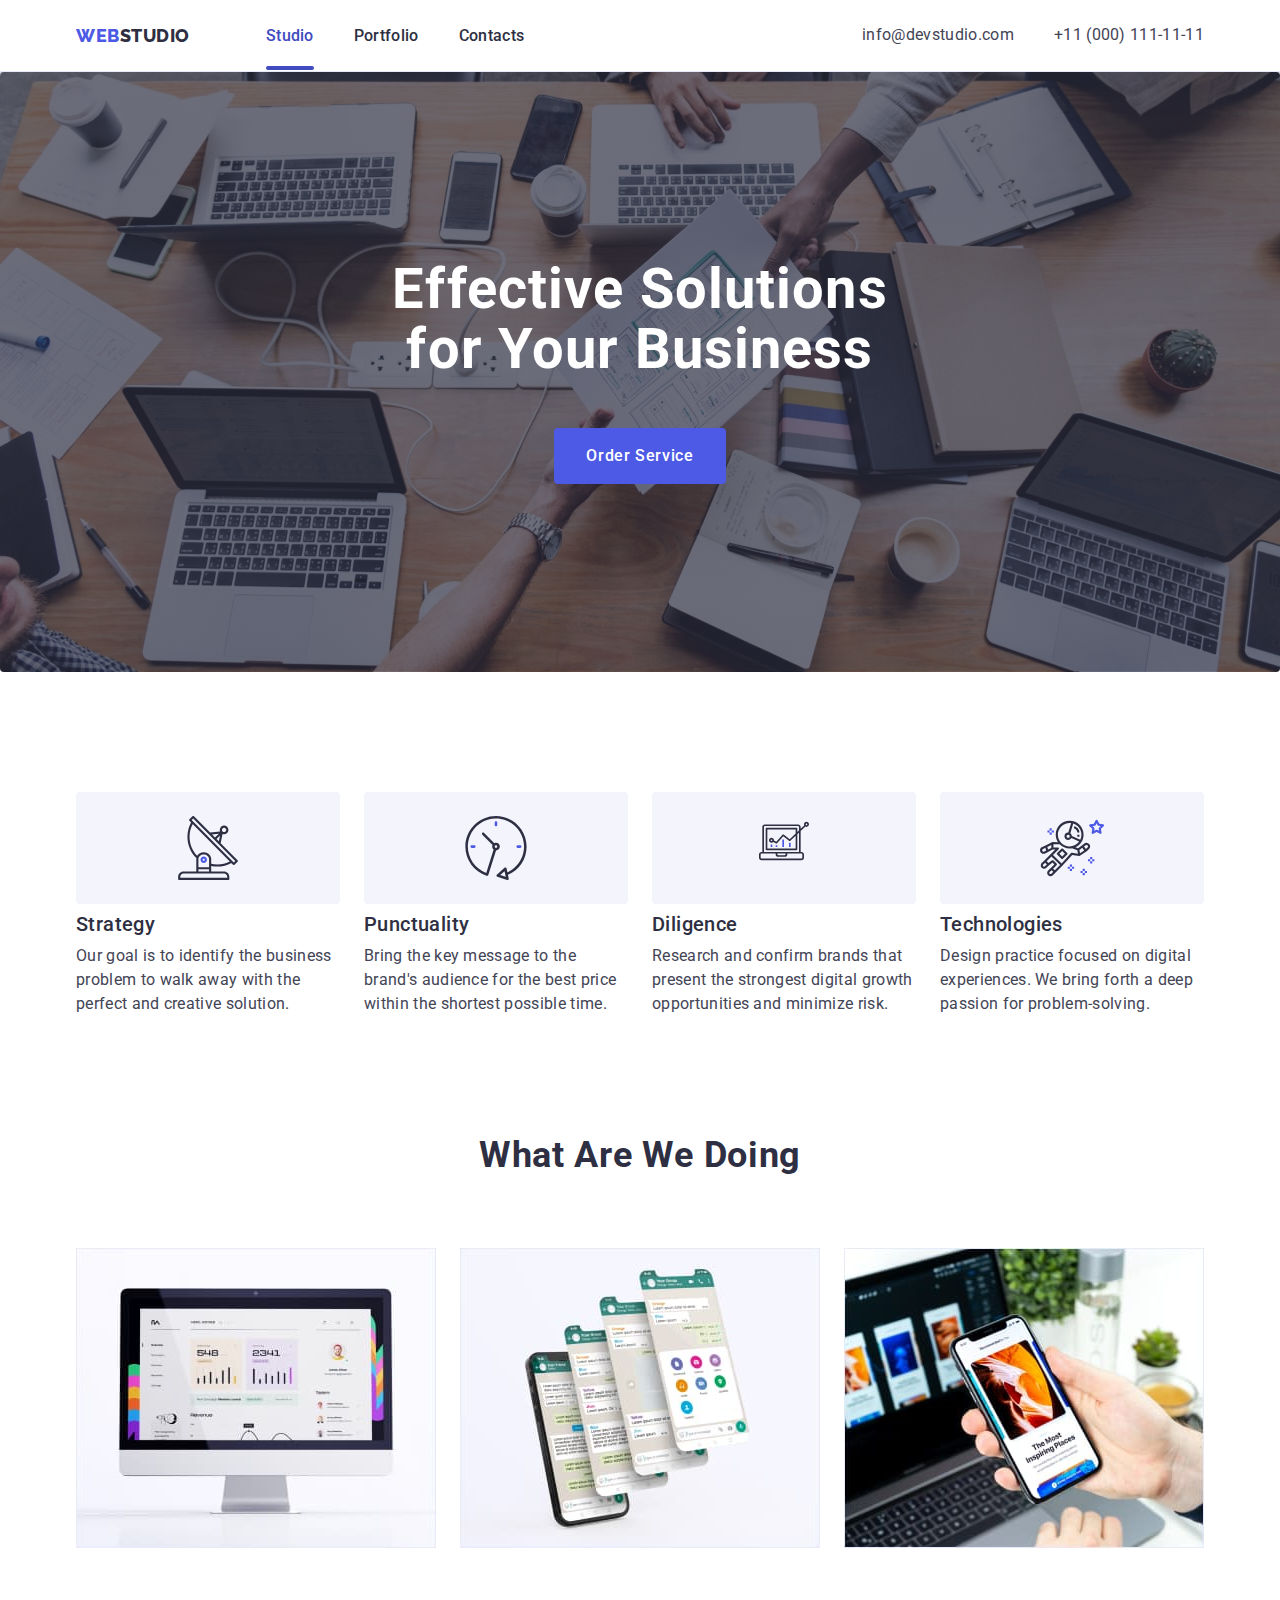
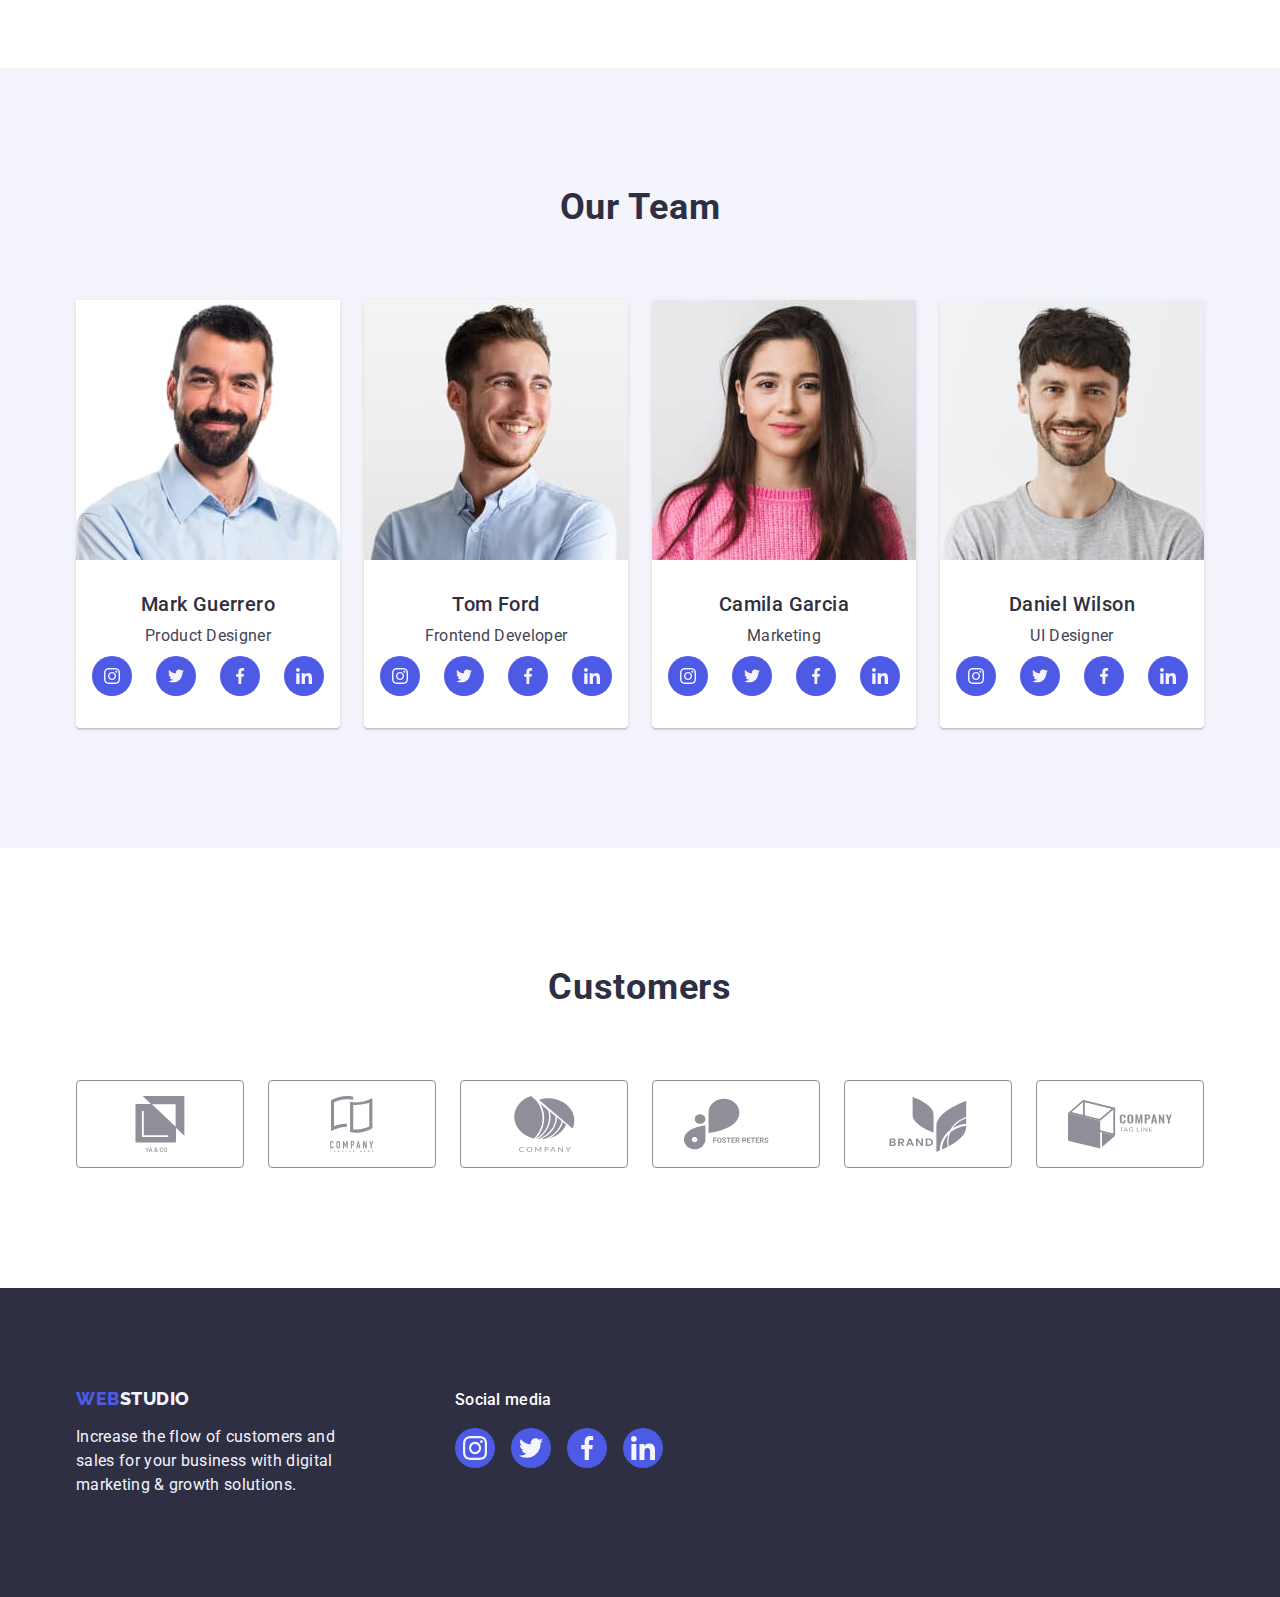
==== index.html @ 81d02fad "Перенос форми" ====
<!DOCTYPE html>
<html lang="en">

<head>
    <meta charset="UTF-8">
    <meta http-equiv="X-UA-Compatible" content="IE=edge">
    <meta name="viewport" content="width=device-width, initial-scale=1.0">
    <link href="https://fonts.googleapis.com" rel="preconnect" />
    <link href="https://fonts.gstatic.com" rel="preconnect" crossorigin />
    <link href="https://fonts.googleapis.com/css2?family=Raleway:wght@800&family=Roboto:wght@400;500;700&display=swap"
        rel="stylesheet" />
    <link rel="stylesheet" href="https://cdnjs.cloudflare.com/ajax/libs/modern-normalize/2.0.0/modern-normalize.min.css"
        integrity="sha512-4xo8blKMVCiXpTaLzQSLSw3KFOVPWhm/TRtuPVc4WG6kUgjH6J03IBuG7JZPkcWMxJ5huwaBpOpnwYElP/m6wg=="
        crossorigin="anonymous" referrerpolicy="no-referrer" />
    <link rel="stylesheet" href="./css/styles.css" />
    <title>Web Studio</title>
</head>

<body>
    <header class="header">
        <div class="container header-container">
            <nav class="nav">
                <a class="link logo header-logo" href="./index.html">Web<span class="logo-accent">Studio</span></a>
                <ul class="list nav-list">
                    <li class="nav-list-item"><a class="list-item-link link active" href="./index.html">Studio</a></li>
                    <li class="nav-list-item"><a class="list-item-link link" href="./portfolio.html">Portfolio</a></li>
                    <li class="nav-list-item"><a class="list-item-link link" href="#">Contacts</a></li>
                </ul>
            </nav>
            <address class="contacts">
                <ul class="list contacts-list">
                    <li class="contacts-list-item">
                        <a class="address-link link" href="mailto:info@devstudio.com">info@devstudio.com</a>
                    </li>
                    <li class="contacts-list-item">
                        <a class="address-link link" href="tel:+110001111111">+11 (000) 111-11-11</a>
                    </li>
                </ul>
            </address>
        </div>
    </header>

    <main class="">
        <section class="hero">
            <div class="container">
                <h1 class="hero-title">Effective Solutions <br>
                    for Your Business</h1>
                <button class="btn-title" type="button" data-modal-open>Order Service</button>

            </div>
        </section>
        <!-- Advantages -->
        <section class="advantages">
            <div class="container">
                <h2 class="title visually-hidden">Advantages</h2>
                <ul class="list advantages-list">
                    <li class="advantages-list-item">
                        <div class="advantages-icon-wrap">
                            <svg class="advantages-icon" width="64" height="64">
                                <use href="./images/icons.svg#icon-antenna-1"></use>
                            </svg>
                        </div>
                        <h3 class="subtitle advantages-subtitle">Strategy</h3>
                        <p class="subtitle-text">
                            Our goal is to identify the business
                            problem to walk away with the perfect and creative solution.
                        </p>
                    </li>
                    <li class="advantages-list-item">
                        <div class="advantages-icon-wrap">
                            <svg class="advantages-icon" width="64" height="64">
                                <use href="./images/icons.svg#icon-clock-1"></use>
                            </svg>
                        </div>
                        <h3 class="subtitle advantages-subtitle">Punctuality</h3>
                        <p class="subtitle-text">
                            Bring the key message to the brand's audience for the best price within the shortest
                            possible
                            time.
                        </p>
                    </li>
                    <li class="advantages-list-item">
                        <div class="advantages-icon-wrap">
                            <svg class="advantages-icon" width="64" height="64">
                                <use href="./images/icons.svg#icon-diagram-1" width="64" height="50"></use>
                            </svg>
                        </div>
                        <h3 class="subtitle advantages-subtitle">Diligence</h3>
                        <p class="subtitle-text">
                            Research and confirm brands that present the strongest digital growth opportunities and
                            minimize
                            risk.
                        </p>
                    </li>
                    <li class="advantages-list-item">
                        <div class="advantages-icon-wrap">
                            <svg class="advantages-icon" width="64" height="64">
                                <use href="./images/icons.svg#icon-astronaut-1"></use>
                            </svg>
                        </div>
                        <h3 class="subtitle advantages-subtitle">Technologies</h3>
                        <p class="subtitle-text">
                            Design practice focused on digital experiences. We bring forth a deep passion for
                            problem-solving.
                        </p>
                    </li>
                </ul>
            </div>
        </section>
        <!-- What are we doing -->
        <section class="about">
            <div class="container">
                <h2 class="title about-title">What are we doing</h2>
                <ul class="list about-list">
                    <li class="about-list-item"><img src="./images/what_are_we_doing_01.jpg" alt="Computer" width="360"
                            height="300"></li>
                    <li class="about-list-item"><img src="./images/what_are_we_doing_02.jpg" alt="Networks" width="360"
                            height="300"></li>
                    <li class="about-list-item"><img src="./images/what_are_we_doing_03.jpg" alt="Smartphone"
                            width="360" height="300"></li>
                </ul>
            </div>
        </section>
        <!--Team -->
        <section class="team">
            <div class="container">
                <h2 class="title team-title">Our Team</h2>
                <ul class="list team-list">
                    <li class="team-list-item">
                        <img src="./images/our_team_01.jpg" alt="Mark Guerrero" width="264" height="260">
                        <div class="team-subtitle-wrap">
                            <h3 class="subtitle team-subtitle">Mark Guerrero</h3>
                            <p class="subtitle-text team-subtitle-text">Product Designer</p>
                            <ul class="social-links team-social-list list">
                                <li class="social-list-item">
                                    <a href="https://www.instagram.com/" target="_blank" class="link team-social-link">
                                        <svg class="team-icon" width="16" height="16">
                                            <use href="./images/icons.svg#icon-instagram-2"></use>
                                        </svg>
                                    </a>
                                </li>
                                <li class="social-list-item">
                                    <a href="https://twitter.com/" target="_blank" class="link team-social-link">
                                        <svg class="team-icon" width="16" height="16">
                                            <use href="./images/icons.svg#icon-twitter-1"></use>
                                        </svg>
                                    </a>
                                </li>
                                <li class="social-list-item">
                                    <a href="https://www.facebook.com/" target="_blank" class="link team-social-link">
                                        <svg class="team-icon" width="16" height="16">
                                            <use href="./images/icons.svg#icon-facebook-1"></use>
                                        </svg>
                                    </a>
                                </li>
                                <li class="social-list-item">
                                    <a href="https://www.linkedin.com//" target="_blank" class="link team-social-link">
                                        <svg class="team-icon" width="16" height="16">
                                            <use href="./images/icons.svg#icon-linkedin-1"></use>
                                        </svg>
                                    </a>
                                </li>
                            </ul>

                        </div>
                    </li>
                    <li class="team-list-item">
                        <img src="./images/our_team_02.jpg" alt="Tom Ford" width="264" height="260">
                        <div class="team-subtitle-wrap">
                            <h3 class="subtitle team-subtitle">Tom Ford</h3>
                            <p class="subtitle-text team-subtitle-text">Frontend Developer</p>
                            <ul class="social-links team-social-list list">
                                <li>
                                    <a href="https://www.instagram.com/" target="_blank" class="link team-social-link">
                                        <svg class="team-icon" width="16" height="16">
                                            <use href="./images/icons.svg#icon-instagram-2"></use>
                                        </svg>
                                    </a>
                                </li>
                                <li>
                                    <a href="https://twitter.com/" target="_blank" class="link team-social-link">
                                        <svg class="team-icon" width="16" height="16">
                                            <use href="./images/icons.svg#icon-twitter-1"></use>
                                        </svg>
                                    </a>
                                </li>
                                <li>
                                    <a href="https://www.facebook.com/" target="_blank" class="link team-social-link">
                                        <svg class="team-icon" width="16" height="16">
                                            <use href="./images/icons.svg#icon-facebook-1"></use>
                                        </svg>
                                    </a>
                                </li>
                                <li>
                                    <a href="https://www.linkedin.com//" target="_blank" class="link team-social-link">
                                        <svg class="team-icon" width="16" height="16">
                                            <use href="./images/icons.svg#icon-linkedin-1"></use>
                                        </svg>
                                    </a>
                                </li>
                            </ul>

                        </div>
                    </li>
                    <li class="team-list-item">
                        <img src="./images/our_team_03.jpg" alt="Camila Garcia" width="264" height="260">
                        <div class="team-subtitle-wrap">
                            <h3 class="subtitle team-subtitle">Camila Garcia</h3>
                            <p class="subtitle-text team-subtitle-text">Marketing</p>
                            <ul class="social-links team-social-list list">
                                <li>
                                    <a href="https://www.instagram.com/" target="_blank" class="link team-social-link">
                                        <svg class="team-icon" width="16" height="16">
                                            <use href="./images/icons.svg#icon-instagram-2"></use>
                                        </svg>
                                    </a>
                                </li>
                                <li>
                                    <a href="https://twitter.com/" target="_blank" class="link team-social-link">
                                        <svg class="team-icon" width="16" height="16">
                                            <use href="./images/icons.svg#icon-twitter-1"></use>
                                        </svg>
                                    </a>
                                </li>
                                <li>
                                    <a href="https://www.facebook.com/" target="_blank" class="link team-social-link">
                                        <svg class="team-icon" width="16" height="16">
                                            <use href="./images/icons.svg#icon-facebook-1"></use>
                                        </svg>
                                    </a>
                                </li>
                                <li>
                                    <a href="https://www.linkedin.com//" target="_blank" class="link team-social-link">
                                        <svg class="team-icon" width="16" height="16">
                                            <use href="./images/icons.svg#icon-linkedin-1"></use>
                                        </svg>
                                    </a>
                                </li>
                            </ul>

                        </div>
                    </li>
                    <li class="team-list-item">
                        <img src="./images/our_team_04.jpg" alt="Daniel Wilson" width="264" height="260">
                        <div class="team-subtitle-wrap">
                            <h3 class="subtitle team-subtitle">Daniel Wilson</h3>
                            <p class="subtitle-text team-subtitle-text">UI Designer</p>
                            <ul class="social-links team-social-list list">
                                <li>
                                    <a href="https://www.instagram.com/" target="_blank" class="link team-social-link">
                                        <svg class="team-icon" width="16" height="16">
                                            <use href="./images/icons.svg#icon-instagram-2"></use>
                                        </svg>
                                    </a>
                                </li>
                                <li>
                                    <a href="https://twitter.com/" target="_blank" class="link team-social-link">
                                        <svg class="team-icon" width="16" height="16">
                                            <use href="./images/icons.svg#icon-twitter-1"></use>
                                        </svg>
                                    </a>
                                </li>
                                <li>
                                    <a href="https://www.facebook.com/" target="_blank" class="link team-social-link">
                                        <svg class="team-icon" width="16" height="16">
                                            <use href="./images/icons.svg#icon-facebook-1"></use>
                                        </svg>
                                    </a>
                                </li>
                                <li>
                                    <a href="https://www.linkedin.com//" target="_blank" class="link team-social-link">
                                        <svg class="team-icon" width="16" height="16">
                                            <use href="./images/icons.svg#icon-linkedin-1"></use>
                                        </svg>
                                    </a>
                                </li>
                            </ul>

                        </div>
                    </li>
                </ul>
            </div>
        </section>
        <!-- Customers -->
        <section class="customers">
            <div class="container">
                <h2 class="title customers-title">Customers</h2>
                <ul class="list customers-list">
                    <li class="customers-list-item">
                        <a href="#" class="customers-link">
                            <svg class="customers-icon" width="104" height="56">
                                <use href="./images/icons.svg#icon-group"></use>
                            </svg>
                        </a>
                    </li>
                    <li class="customers-list-item">
                        <a href="#" class="customers-link">
                            <svg class="customers-icon" width="104" height="56">
                                <use href="./images/icons.svg#icon-group-1"></use>
                            </svg>
                        </a>
                    </li>
                    <li class="customers-list-item">
                        <a href="#" class="customers-link">
                            <svg class="customers-icon" width="104" height="56">
                                <use href="./images/icons.svg#icon-group-2"></use>
                            </svg>
                        </a>
                    </li>
                    <li class="customers-list-item">
                        <a href="#" class="customers-link">
                            <svg class="customers-icon" width="104" height="56">
                                <use href="./images/icons.svg#icon-group-3"></use>
                            </svg>
                        </a>
                    </li>
                    <li class="customers-list-item">
                        <a href="#" class="customers-link">
                            <svg class="customers-icon" width="104" height="56">
                                <use href="./images/icons.svg#icon-group-4"></use>
                            </svg>
                        </a>
                    </li>
                    <li class="customers-list-item">
                        <a href="#" class="customers-link">
                            <svg class="customers-icon" width="104" height="56">
                                <use href="./images/icons.svg#icon-group-5"></use>
                            </svg>
                        </a>
                    </li>
                </ul>
            </div>
        </section>

    </main>

    <footer class="footer">
        <div class="container footer-container">
            <div class="footer-link-wrap">
                <a class="logo link footer-link" href="./index.html">Web<span
                        class="logo-accent-light">Studio</span></a>
                <p class="footer-text">Increase the flow of customers and <br>
                    sales for your business with digital <br>
                    marketing & growth solutions.</p>
            </div>
            <div class="footer-social">
                <p class="footer-social-title">Social media</p>
                <ul class="social-links footer-social-list list">
                    <li class="footer-item">
                        <a href="https://www.instagram.com/" target="_blank" class="link footer-social-link">
                            <svg class="team-icon" width="24" height="24">
                                <use href="./images/icons.svg#icon-instagram-2"></use>
                            </svg>
                        </a>
                    </li>
                    <li class="footer-item">
                        <a href="https://twitter.com/" target="_blank" class="link footer-social-link">
                            <svg class="team-icon" width="24" height="24">
                                <use href="./images/icons.svg#icon-twitter-1"></use>
                            </svg>
                        </a>
                    </li>
                    <li class="footer-item">
                        <a href="https://www.facebook.com/" target="_blank" class="link footer-social-link">
                            <svg class="team-icon" width="24" height="24">
                                <use href="./images/icons.svg#icon-facebook-1"></use>
                            </svg>
                        </a>
                    </li>
                    <li class="footer-item">
                        <a href="https://www.linkedin.com//" target="_blank" class="link footer-social-link">
                            <svg class="team-icon" width="24" height="24">
                                <use href="./images/icons.svg#icon-linkedin-1"></use>
                            </svg>
                        </a>
                    </li>
                </ul>
            </div>
            <div class="backdrop is-hidden" data-modal>
                <div class="modal">
                    <button type="button" class="m-close-btn" data-modal-close>
                        <svg class="icon-close" width="8" height="8">
                            <use href="./images/icons.svg#icon-close-black-18dp-2-1"></use>
                        </svg>
                    </button>

                    <p class="form-title">Leave your contacts and we will call you back</p>

                    <form class="form">
                        <div class="form-wrap">

                            <div class="fields">
                                <label class="form-label" for="user-name">Name</label>
                                <div class="input-wrap">
                                    <input class="form-input" type="text" name="user-name" id="user-name"
                                        autocomplete="off" autofocus>
                                    <svg class="form-icon" width="18" height="24">
                                        <use href="./images/icons.svg#icon-person"></use>
                                    </svg>
                                </div>
                            </div>

                            <div class="fields">
                                <label class="form-label" for="user-phone">Phone</label>
                                <div class="input-wrap">
                                    <input class="form-input" type="tel" name="user-phone" id="user-phone"
                                        autocomplete="off">
                                    <svg class="form-icon" width="18" height="24">
                                        <use href="./images/icons.svg#icon-phone"></use>
                                    </svg>
                                </div>
                            </div>

                            <div class="fields">
                                <label class="form-label" for="user-email">Email</label>
                                <div class="input-wrap">
                                    <input class="form-input" type="email" name="user-email" id="user-email"
                                        autocomplete="off">
                                    <svg class="form-icon" width="18" height="24">
                                        <use href="./images/icons.svg#icon-email"></use>
                                    </svg>
                                </div>
                            </div>

                            <div class="fields">
                                <label class="form-label comment" for="user-comment">Comment</label>
                                <textarea class="form-textarea" id="user-comment" name="user-comment"
                                    placeholder="Text input"></textarea>
                            </div>

                            <div class="check-wrap">
                                <input class="policy visually-hidden" name="user-privacy" type="checkbox"
                                    id="user-privacy" value="true">

                                <label class="privacy-label" for="user-privacy">
                                    <span class="checkbox">
                                        <svg class=" icon-checked" width="10" height="8">
                                            <use href="./images/icons.svg#icon-click"></use>
                                        </svg>
                                    </span>
                                    I accept the terms and conditions of the &nbsp;<a href="#"
                                        class="privacy-link">Privacy
                                        Policy</a>
                                </label>
                            </div>

                            <button class="form-btn" type="submit">Send</button>
                        </div>
                    </form>
                </div>
            </div>
        </div>
    </footer>

    <script src="./js/modal.js"></script>
</body>

</html>
---- css/styles.css ----
:root{
    --primaryBrand: #4D5AE5;
    --pressedState: #404BBF;
    --mainColor: #2E2F42;
    --successColor: #31D0AA;
    --textColor: #434455;
    --subtleText: #8E8F99;
    --accentColor: #E7E9FC;
    --lightBg: #F4F4FD;
    --white: #FFFFFF;
    --modalBg: #FCFCFC;
}
* {
    box-sizing: border-box; 
    padding: 0;
    margin: 0;
}
body{
    font-family: Roboto, sans-serif;
    color: var(--textColor);
    background-color: var(--white);
    position: relative;
}

img {
    display: block;
    max-width: 100%;
  }
input {
	font-family: inherit;
}
.is-hidden {
    visibility: hidden;
    opacity: 0;
    pointer-events: none;
}
.backdrop {
    position: fixed;
    background-color: rgba(46, 47, 66, 0.4);
    width: 100%;
    height: 100%;
    left: 0;
    top: 0;
    display: flex;
    justify-content: center;
    transition: opacity 250ms cubic-bezier(0.4, 0, 0.2, 1), visibility 250ms cubic-bezier(0.4, 0, 0.2, 1);
}
.modal{
    width: 408px;
    min-height: 584px;
    background-color: var(--modalBg);
    border-radius: 4px;
    box-shadow: 0px 1px 1px rgba(0, 0, 0, 0.14), 0px 1px 3px rgba(0, 0, 0, 0.12), 0px 2px 1px rgba(0, 0, 0, 0.2);
    position: absolute;
    top: 50%;
    left:50%;
    padding: 72px 24px 24px 24px;
    display: flex;
    flex-direction: column;
    align-items: center;
    transition: transform 250ms cubic-bezier(0.4, 0, 0.2, 1);
    transform: translate(-50%, -50%) scale(1);
}
.m-close-btn {
    position: absolute;
    display: flex;
    justify-content: center;
    align-items: center;
    padding: 0;
    width: 24px;
    height: 24px;
    top: 24px;
    right: 24px;
    background-color: var(--accentColor);
    border: 1px solid rgba(0, 0, 0, 0.1);
    border-radius: 50%;
    cursor: pointer;
    transition: background-color 250ms cubic-bezier(0.4, 0, 0.2, 1), border 250ms cubic-bezier(0.4, 0, 0.2, 1); 
}
.m-close-btn:hover,
.m-close-btn:focus {
    background-color: var(--pressedState);
    border: none;
}
.icon-close{
    transition: fill 250ms cubic-bezier(0.4, 0, 0.2, 1);
}
.m-close-btn:hover .icon-close,
.m-close-btn:focus .icon-close{
    fill: #ffffff;
}
.header{
    border-bottom: 1px solid var(--accentColor);
    padding: 24px 0;
    height: 72px;
    box-shadow: 0px 2px 1px rgba(46, 47, 66, 0.08), 0px 1px 1px rgba(46, 47, 66, 0.16), 0px 1px 6px rgba(46, 47, 66, 0.08);
}
.logo{
    font-family: 'Raleway', sans-serif;
    font-style: normal;
    font-weight: 800;
    font-size: 18px;
    line-height: 1.17;
    letter-spacing: 0.03em; 
    text-transform: uppercase;
    color: var(--primaryBrand);
}
.link{
    text-decoration: none;
}
.logo-accent{
    color: var(--mainColor);
}
.list{
    list-style: none;
}
.list-item-link{
    position: relative;
    font-style: normal;
    font-weight: 500;
    font-size: 16px;
    line-height: 1.5;
    letter-spacing: 0.02em;
    color: var(--mainColor);
    padding: 24px 0;
    transition: color 250ms cubic-bezier(0.4, 0, 0.2, 1);
}
.active{
    color:var(--pressedState);
}
.list-item-link:hover,
.list-item-link:focus{
    color: var(--pressedState);
}
.list-item-link:hover::after,
.list-item-link:focus::after,
.list-item-link.active::after{
    content: "";
    display: block;
    height: 4px;
    left: 0px;
    background: var(--pressedState);
    border-radius: 2px;
    bottom: -1px;
    position: absolute;
    left: 0;
    width: 100%;
}

.contacts{
    font-style: normal;
    align-self: flex-end;
}
.address-link{
    font-weight: 400;
    font-size: 16px;
    line-height: 1.5;
    letter-spacing: 0.02em;
    text-decoration: none;
    color: var(--textColor);
    padding: 24px 0;
    transition: color 250ms cubic-bezier(0.4, 0, 0.2, 1);

}
.address-link:hover,
.address-link:focus {
    color: var(--pressedState);
}
.hero{
    background-color: var(--mainColor);
    background-image: linear-gradient(to bottom, rgba(46, 47, 66, 0.7), rgba(46, 47, 66, 0.7)),url(./../images/hero_bg.jpg);
    background-repeat: no-repeat;
    background-size: cover;
    background-position: center;
    border-radius: 4px;
    padding: 188px 0 188px 0;
    max-width: 1440px;
    margin: 0 auto;
}
.hero-title{
    font-style: normal;
    font-weight: 700;
    font-size: 56px;
    line-height: 1.07;
    text-align: center;
    letter-spacing: 0.02em;
    color: var(--white);
    max-width: 496px;
    margin: 0 auto 48px;
}
.btn-title{
    background-color: var(--primaryBrand);
    color:var(--white);
    font-family: 'Roboto', sans-serif;
    font-style: normal;
    font-weight: 500;
    font-size: 16px;
    line-height: 1.5;
    letter-spacing: 0.04em;
    border: none;
    cursor: pointer;
    padding: 16px 32px;
    display: block;
    margin: 0 auto;
    min-width: 169px;
    height: 56px;
    border-radius: 4px; 
    transition: background-color 250ms cubic-bezier(0.4, 0, 0.2, 1);
}
.btn-title:hover,
.btn-title:focus{
    background-color:var(--pressedState);
}
.title{
    font-style: normal;
    font-weight: 700;
    font-size: 36px;
    line-height: 1.11;
    text-align: center;
    letter-spacing: 0.02em;
    text-transform: capitalize;
    color: var(--mainColor);
}
.subtitle{
    font-style: normal;
    font-weight: 500;
    font-size: 20px;
    line-height: 1.2;
    letter-spacing: 0.02em;
    color: var(--mainColor);
}
.subtitle-text{
    font-size: 16px;
    line-height: 1.5;   
    letter-spacing: 0.02em;
    color: var(--textColor);
}
.team{
    background-color: var(--lightBg);
}
.team-list-item{
    background-color: var(--white);
}
.team-icon{
    fill: var(--lightBg);
}
.footer{
    background-color: var(--mainColor);
}
.footer-text{
    font-style: normal;
    font-weight: 400;
    font-size: 16px;
    line-height: 24px;
    letter-spacing: 0.02em;
    color: var(--lightBg);
}
.logo-accent-light{
    color: var(--lightBg);
}
.container{
    max-width: 1158px;
    margin: 0 auto;
    padding: 0 15px 0 15px;
}
.header-container{
    display: flex;
    justify-content: space-between;
    height: 100%;
}
.nav {
    display: flex; 
    align-items: center;
    height: 100%;
}
.header-logo{
    margin-right: 76px;
}
.nav-list{
    display: flex;
    gap: 40px; 
    height: 100%;
}
.nav-list-item {
    position: relative;
    transition: color 250ms cubic-bezier(0.4, 0, 0.2, 1);
}

.contacts-list{
    display: flex;
    align-items: center;
    gap: 40px;   
}
.advantages{
    padding: 120px 0;
}
.advantages-list{
    display: flex;
    justify-content: space-between;
    gap: 24px;
}
.advantages-list-item{
    width: calc((100% - 72px) / 4);
}
.advantages-subtitle{
    margin-bottom: 8px;
}
.about{
    padding-bottom: 120px;
}
.about-title{
    margin-bottom: 72px;
}
.about-list{
    display: flex;
    justify-content: space-between;
    gap: 24px;
}
.about-list-item{
    width: calc((100% - 48px) / 3);
}
.team{
    padding: 120px 0;
}
.team-title{
    margin-bottom: 72px;
}
.team-list{
    display: flex;
    justify-content: space-between;
    gap: 24px;
}
.team-list-item {
    width: calc((100% - 72px) / 4);
    box-shadow: 0px 1px 6px rgba(46, 47, 66, 0.08), 0px 1px 1px rgba(46, 47, 66, 0.16), 0px 2px 1px rgba(46, 47, 66, 0.08);
border-radius: 0px 0px 4px 4px;
}
.team-subtitle-wrap{
    padding: 32px 0;
}
.team-subtitle{
    text-align: center;
    margin-bottom: 8px;
}
.team-subtitle-text{
    text-align: center;
    margin-bottom: 8px;
}
.team-social-list {
    display: flex;
    justify-content: center;
    gap: 24px;
}
.team-social-link {
    width: 40px;
    height: 40px;
    border-radius: 50%;
    background-color: var(--primaryBrand);
    display: flex;
    justify-content: center;
    align-items: center;
    transition: background-color 250ms cubic-bezier(0.4, 0, 0.2, 1);
}
.team-social-link:hover,
.team-social-link:focus {
    background-color: var(--pressedState);
}
.footer{
    padding: 100px 0;
}
.footer-link{
    display: inline-block;
    margin-bottom: 16px;
}
.footer-container{
    display: flex;
    align-items: baseline
}
.footer-social-link {
    width: 40px;
    height: 40px;
    border-radius: 50%;
    background-color: var(--primaryBrand);
    display: flex;
    justify-content: center;
    align-items: center;
    transition: background-color 250ms cubic-bezier(0.4, 0, 0.2, 1);
    }
.footer-social-link:hover,
.footer-social-link:focus {
    background-color: var(--successColor);
}
.footer-social-list {
    display: flex;
    justify-content: space-between;
    gap: 16px;
}
.footer-link-wrap{
    margin-right: 120px;
}
.footer-social-title{
    color: var(--white);
    font-style: normal;
    font-weight: 500;
    font-size: 16px;
    line-height: 1.5;
    letter-spacing: 0.02em;
    margin-bottom: 16px;
}
.portfolio {
    padding: 96px 0 120px 0;
}
.filter-list {
    display: flex;
    justify-content: center;
    gap: 24px;
    margin-bottom: 72px;
}
.filter-btn{
    font-family: 'Roboto', sans-serif;
    font-style: normal;
    font-weight: 500;
    font-size: 16px;
    line-height: 1.5;
    letter-spacing: 0.04em;
    background-color: var(--lightBg);
    border: 1px solid var(--accentColor);
    color: var(--primaryBrand);
    cursor: pointer;
    border-radius: 4px;
    padding: 12px 24px;
    transition: background-color 250ms cubic-bezier(0.4, 0, 0.2, 1), border-color 250ms cubic-bezier(0.4, 0, 0.2, 1), color 250ms cubic-bezier(0.4, 0, 0.2, 1), box-shadow 250ms cubic-bezier(0.4, 0, 0.2, 1);
}
.filter-btn:hover,
.filter-btn:focus{
    background-color: var(--pressedState);
    border:none;
    color:var(--white);
    border-color: transparent;
    box-shadow: 0px 3px 1px rgba(0, 0, 0, 0.1), 0px 2px 1px rgba(0, 0, 0, 0.08), 0px 2px 2px rgba(0, 0, 0, 0.12);
}
.portfolio-list {
    display: flex;
    justify-content: space-between;
    flex-wrap: wrap;
    gap: 48px 24px;
}
.portfolio-list-item {
    width: calc((100% - 48px) / 3);
    
}

.portfolio-list-link{
    display: block;
    transition: box-shadow 250ms cubic-bezier(0.4, 0, 0.2, 1);
}
.portfolio-list-link:hover,
.portfolio-list-link:focus{
    box-shadow: 0px 1px 6px rgba(46, 47, 66, 0.08), 0px 1px 1px rgba(46, 47, 66, 0.16), 0px 2px 1px rgba(46, 47, 66, 0.08);
}
.portfolio-subtitle {
   margin-bottom: 8px;
}
.portfolio-subtitle-wrap {
    border-bottom: 1px solid #E7E9FC;
    border-right: 1px solid #E7E9FC;
    border-left: 1px solid #E7E9FC;
    padding: 32px 16px;
}
.portfolio-img {
    width: 360px;
    height: 300px;
    position: relative;
    overflow: hidden;
}
.portfolio-img-overlay {
    position: absolute;
    color: var(--lightBg); 
    padding: 40px 32px;
    font-size: 16px;
    line-height: 1.5;
    letter-spacing: 0.02em;
    background-color: var(--primaryBrand);
    top: 0;
    left: 0;
    width:100%;
    height: 100%;
    transform: translateY(100%);
    transition: transform 250ms cubic-bezier(0.4, 0, 0.2, 1);
}
.portfolio-list-link:hover .portfolio-img-overlay,
.portfolio-list-link:focus .portfolio-img-overlay {
    transform: translateY(0);
}

.visually-hidden {
    position: absolute;
    width: 1px;
    height: 1px;
    margin: -1px;
    border: 0;
    padding: 0;
    white-space: nowrap;
    clip-path: inset(100%);
    clip: rect(0 0 0 0);
    overflow: hidden;
}
.advantages-icon-wrap {
    background-color: var(--lightBg);
    height: 112px;
    display: flex;
    align-items: center;
    justify-content: center;
    margin-bottom: 8px;
    border-radius: 4px;
}
.customers{
    padding: 120px 0;
}
.customers-title{
    margin-bottom: 72px;
}
.customers-list {
    display: flex;
    justify-content: center;
    gap: 24px;
}

.customers-link{
    fill: var(--subtleText);
    width: 100%;
    height: 100%;
    border: 1px solid var(--subtleText);
    border-radius: 4px;
    display: flex;
    justify-content: center;
    align-items: center;
    color: var(--subtleText);
    transition: border-color 250ms cubic-bezier(0.4, 0, 0.2, 1), color 250ms cubic-bezier(0.4, 0, 0.2, 1);
}
.customers-link:hover,
.customers-link:focus{
    border-color: var(--pressedState);
    fill: var(--pressedState);
    color: var(--pressedState);
}
.customers-list-item {
    width: calc((100% - 120px) / 6); 
    height: 88px;   
}
.customers-icon{
    fill: currentColor;
}
.form {
    display: flex;
    flex-direction: column;
    margin: 0 auto;
    background-color: var(--modalBg);
}
.form-title{
    font-weight: 500;
    font-size: 16px;
    line-height: 1.5;
    letter-spacing:  0.02em;
    margin-bottom: 16px;
    color: var(--mainColor);
}
.input-wrap {
    position: relative;
}
.fields {
    margin-bottom: 8px;
}
.form-input {
    border-radius: 4px;
    border: 1px solid var(--subtleText, rgba(46, 47, 66, 0.40));
    padding-left: 38px;
    transition:border-color 250ms cubic-bezier(0.4, 0, 0.2, 1);
    width: 100%;
    height: 40px;
    outline: transparent;
    background-color: transparent;
    transition: border-color 250ms cubic-bezier(0.4, 0, 0.2, 1);
} 
.form-input:focus {
    border-color: var(--primaryBrand);
}
.form-input:focus + .form-icon {
    fill: var(--primaryBrand);
}
.form-label {
    margin-bottom: 4px;
    font-size: 12px;
    line-height: 1.17;
    letter-spacing: 0.04em;
    color: var(--subtleText);
    display: block;
}

.form-textarea {
    resize: none;
    outline: none;
    padding-left: 16px;
    width: 100%;
    height: 120px;
    border-radius: 4px;
    padding: 8px 16px;
    border: 1px solid var(--subtleText, rgba(46, 47, 66, 0.40));
    transition: border-color 250ms cubic-bezier(0.4, 0, 0.2, 1);
    outline: transparent;
    background-color: transparent;
}
.form-textarea:focus {
    border-color: var(--primaryBrand);
}

.form-textarea::placeholder {
    font-size: 12px;
    font-family: Roboto;
    font-style: normal;
    font-weight: 400;
    line-height: 14px;
    letter-spacing: 0.48px;
    color: rgba(46, 47, 66, 0.4);
}
.form-icon {
    position: absolute;
    top: 50%;
    left: 16px;
    transform: translateY(-50%);
    transition: fill 250ms cubic-bezier(0.4, 0, 0.2, 1);
}
.check-wrap {
    position: relative;
    display: flex;
    align-items: center;
    margin-bottom: 24px;
}
.privacy-label{
    font-size: 12px;
    line-height: 1.17;
    letter-spacing: 0.04em;
    display: flex;
    align-items: center;
    color: var(--subtleText);
}
.checkbox {
width: 16px;
height: 16px;
border: 1px solid rgba(46, 47, 66, 0.4);
border-radius: 2px;
transition: background-color 250ms cubic-bezier(0.4, 0, 0.2, 1), border 250ms cubic-bezier(0.4, 0, 0.2, 1), fill 250ms cubic-bezier(0.4, 0, 0.2, 1);
display: inline-flex; 
align-items: center;
justify-content: center;
fill: transparent; 
margin-right: 8px;
}
.privacy-link {
    color: var(--primaryBrand);
}
.policy:checked + .privacy-label > .checkbox {
    background-color: #404BBF;
    border: none;
    fill: #FFFFFF;
    border-color: #404BBF;
  }

.form-btn {
    display: block;
    padding: 16px 32px;
    border-radius: 4px;
    box-shadow: 0px 4px 4px 0px rgba(0, 0, 0, 0.15);
    background-color: var(--primaryBrand);
    color: var(--white);
    font-family: 'Roboto', sans-serif;
    font-style: normal;
    font-weight: 500;
    font-size: 16px;
    line-height: 1.5;
    letter-spacing: 0.04em;
    min-width: 169px;
    height: 56px;
    margin: 0 auto;
    border: none;
    cursor: pointer;
    transition: background-color 250ms cubic-bezier(0.4, 0, 0.2, 1);
}
.form-btn:hover,
.form-btn:focus{
    background-color:var(--pressedState);
}
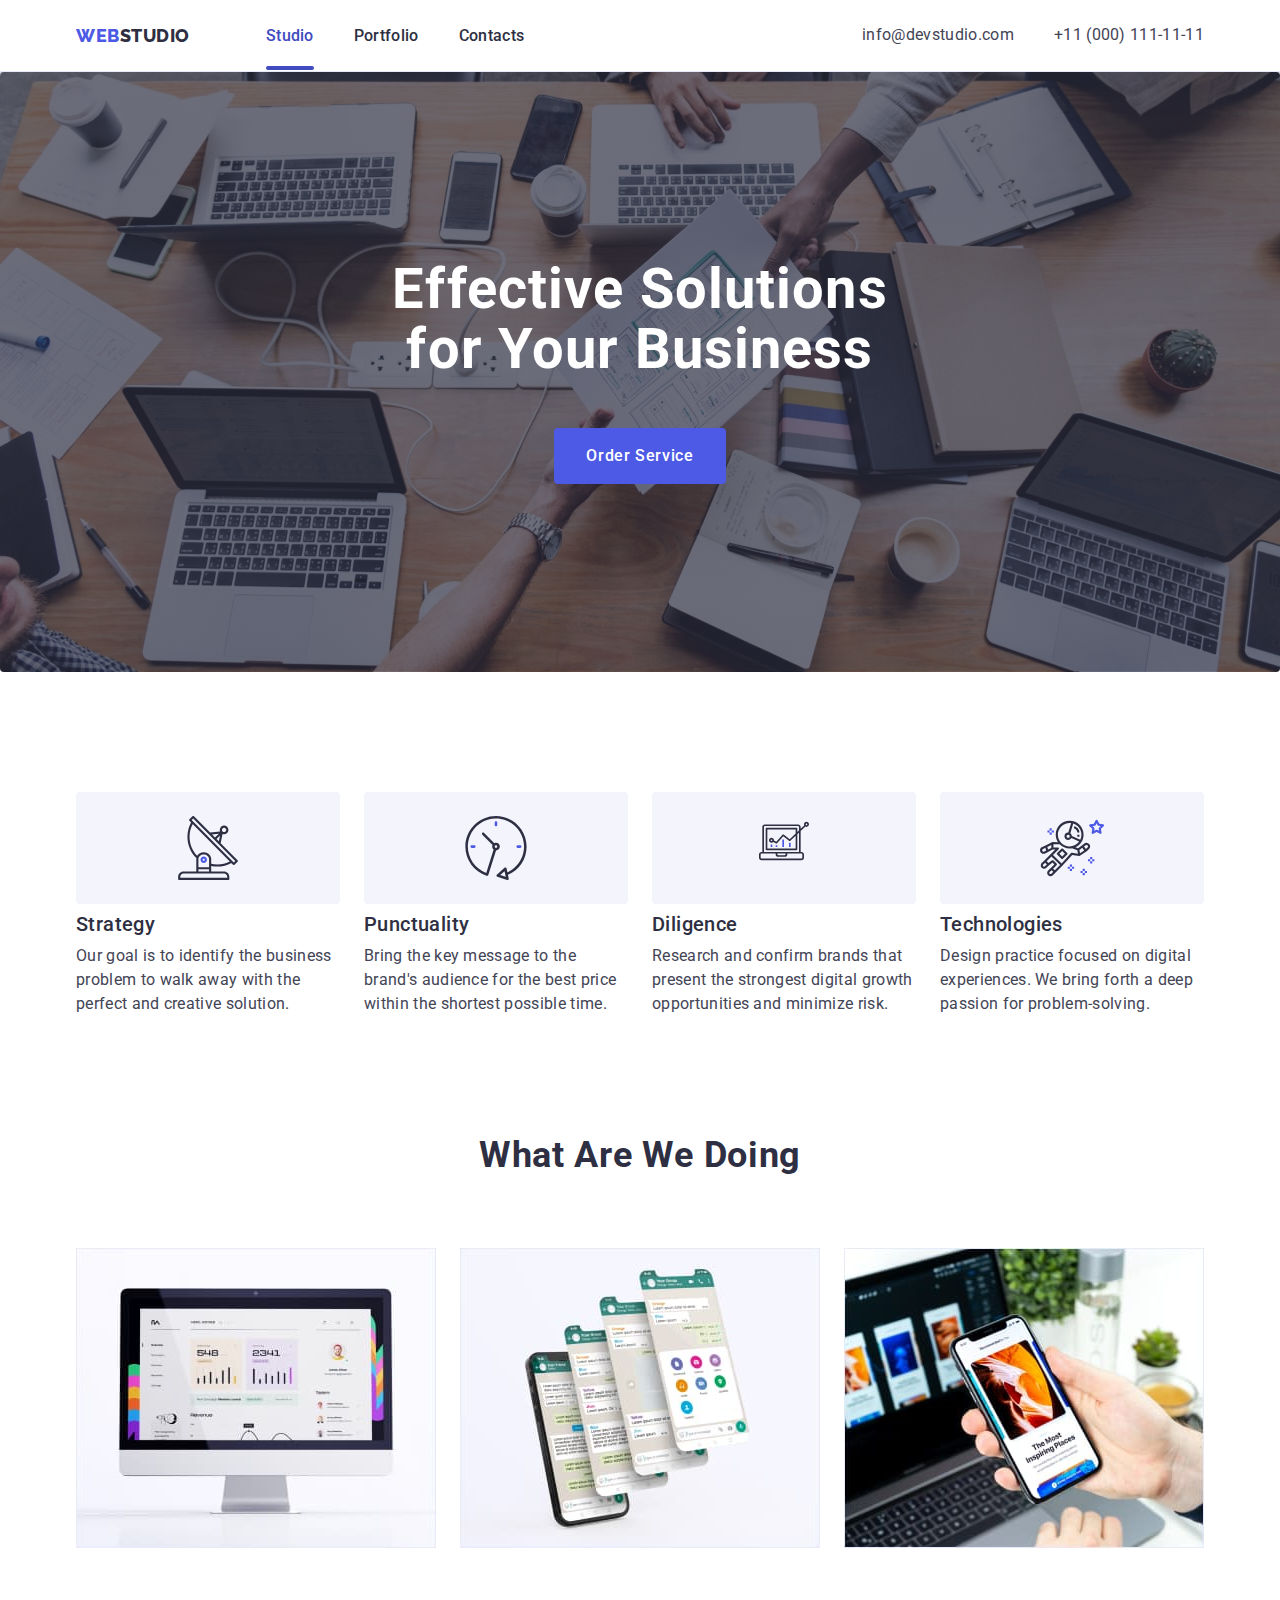
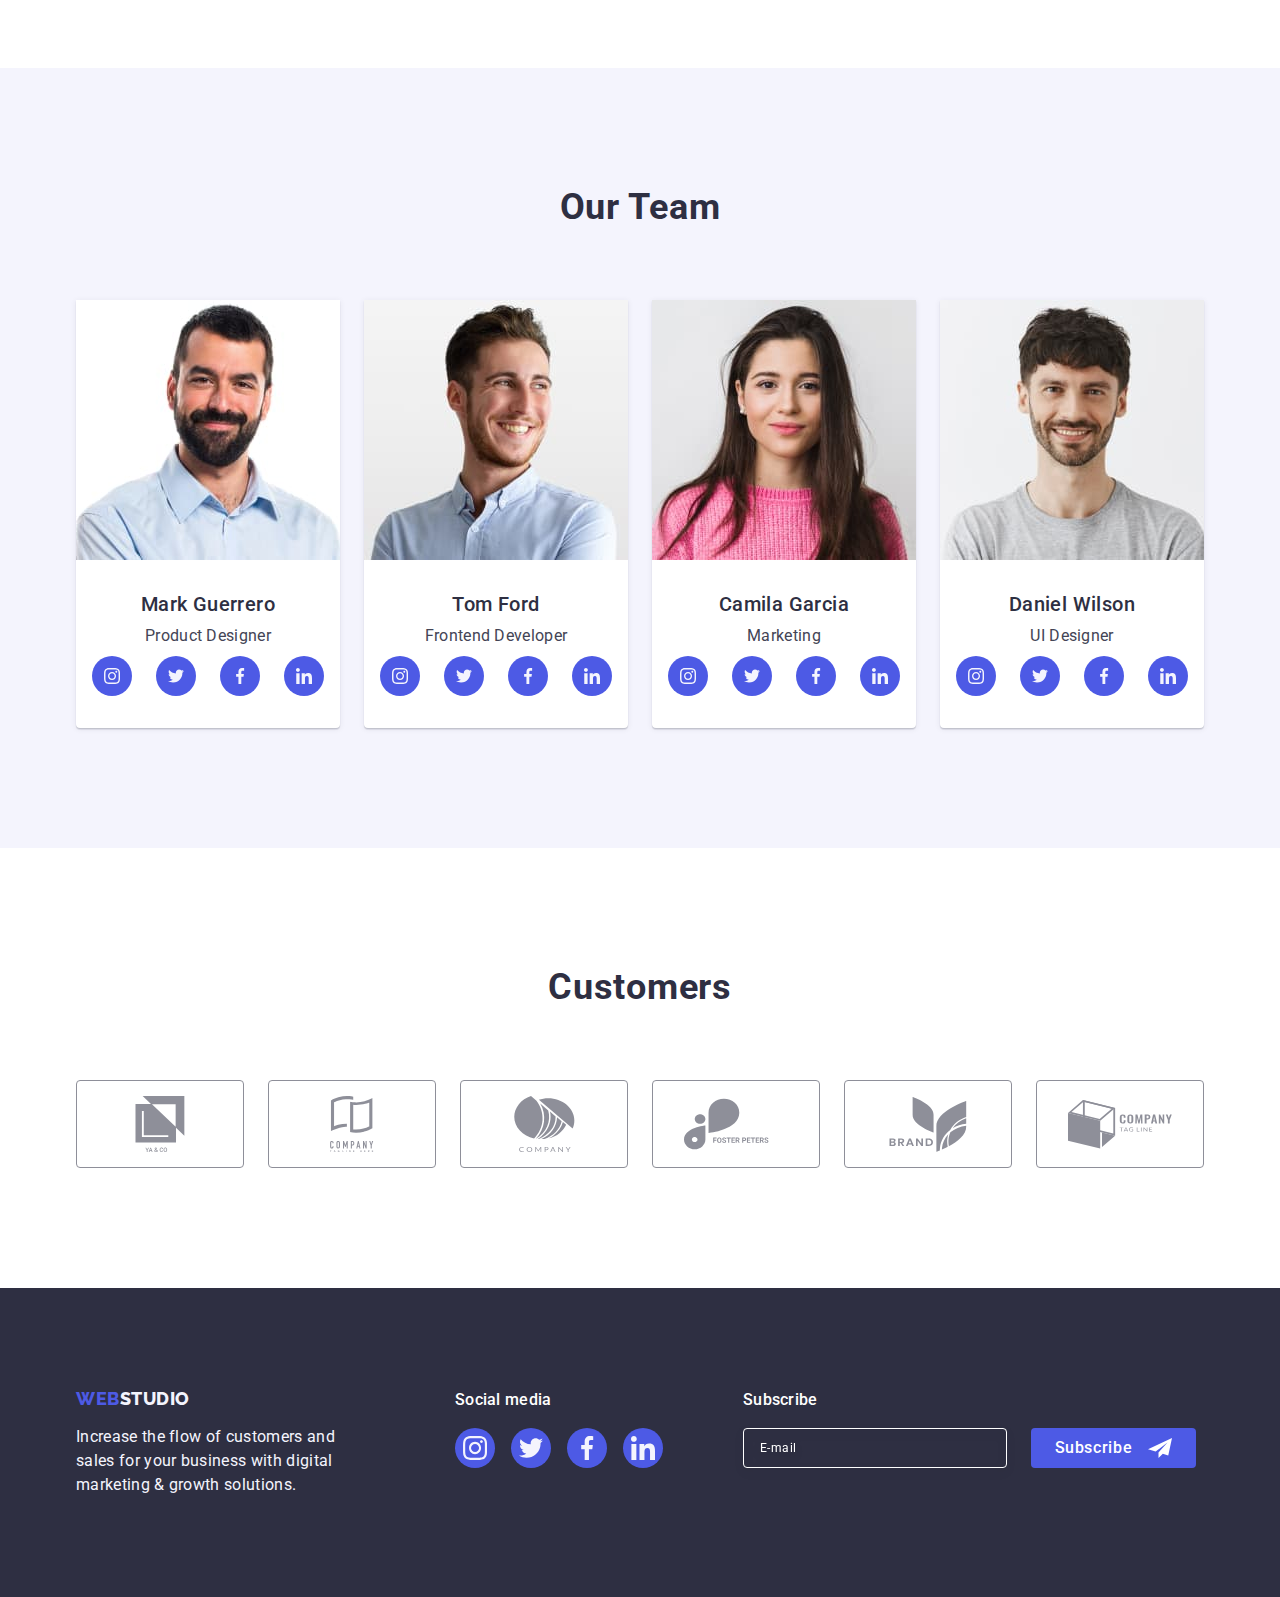
==== commit a28ce387: "Creation form for footer" ====
--- a/index.html
+++ b/index.html
@@ -376,82 +376,90 @@
                     </li>
                 </ul>
             </div>
-            <div class="backdrop is-hidden" data-modal>
-                <div class="modal">
-                    <button type="button" class="m-close-btn" data-modal-close>
-                        <svg class="icon-close" width="8" height="8">
-                            <use href="./images/icons.svg#icon-close-black-18dp-2-1"></use>
-                        </svg>
-                    </button>
-
-                    <p class="form-title">Leave your contacts and we will call you back</p>
-
-                    <form class="form">
-                        <div class="form-wrap">
-
-                            <div class="fields">
-                                <label class="form-label" for="user-name">Name</label>
-                                <div class="input-wrap">
-                                    <input class="form-input" type="text" name="user-name" id="user-name"
-                                        autocomplete="off" autofocus>
-                                    <svg class="form-icon" width="18" height="24">
-                                        <use href="./images/icons.svg#icon-person"></use>
-                                    </svg>
-                                </div>
-                            </div>
-
-                            <div class="fields">
-                                <label class="form-label" for="user-phone">Phone</label>
-                                <div class="input-wrap">
-                                    <input class="form-input" type="tel" name="user-phone" id="user-phone"
-                                        autocomplete="off">
-                                    <svg class="form-icon" width="18" height="24">
-                                        <use href="./images/icons.svg#icon-phone"></use>
-                                    </svg>
-                                </div>
-                            </div>
-
-                            <div class="fields">
-                                <label class="form-label" for="user-email">Email</label>
-                                <div class="input-wrap">
-                                    <input class="form-input" type="email" name="user-email" id="user-email"
-                                        autocomplete="off">
-                                    <svg class="form-icon" width="18" height="24">
-                                        <use href="./images/icons.svg#icon-email"></use>
-                                    </svg>
-                                </div>
-                            </div>
-
-                            <div class="fields">
-                                <label class="form-label comment" for="user-comment">Comment</label>
-                                <textarea class="form-textarea" id="user-comment" name="user-comment"
-                                    placeholder="Text input"></textarea>
-                            </div>
-
-                            <div class="check-wrap">
-                                <input class="policy visually-hidden" name="user-privacy" type="checkbox"
-                                    id="user-privacy" value="true">
-
-                                <label class="privacy-label" for="user-privacy">
-                                    <span class="checkbox">
-                                        <svg class=" icon-checked" width="10" height="8">
-                                            <use href="./images/icons.svg#icon-click"></use>
-                                        </svg>
-                                    </span>
-                                    I accept the terms and conditions of the &nbsp;<a href="#"
-                                        class="privacy-link">Privacy
-                                        Policy</a>
-                                </label>
-                            </div>
-
-                            <button class="form-btn" type="submit">Send</button>
-                        </div>
-                    </form>
-                </div>
+            <div class="form-footer-wrap">
+                <p class="subscribe-title">Subscribe</p>
+                <form class="form-footer">
+                    <label class="footer-label for="">
+                    <input class=" footer-input" type="email" placeholder="E-mail">
+                        <button class="footer-form-btn" type="submit">Subscribe
+                            <svg class="footer-form-icon" width="24" height="24">
+                                <use href="./images/icons.svg#icon-airplane"></use>
+                            </svg></button>
+                    </label>
+                </form>
             </div>
         </div>
     </footer>
-
+    <div class="backdrop is-hidden" data-modal>
+        <div class="modal">
+            <button type="button" class="m-close-btn" data-modal-close>
+                <svg class="icon-close" width="8" height="8">
+                    <use href="./images/icons.svg#icon-close-black-18dp-2-1"></use>
+                </svg>
+            </button>
+
+            <p class="form-title">Leave your contacts and we will call you back</p>
+
+            <form class="form">
+                <div class="form-wrap">
+
+                    <div class="fields">
+                        <label class="form-label" for="user-name">Name</label>
+                        <div class="input-wrap">
+                            <input class="form-input" type="text" name="user-name" id="user-name" autocomplete="off"
+                                autofocus>
+                            <svg class="form-icon" width="18" height="24">
+                                <use href="./images/icons.svg#icon-person"></use>
+                            </svg>
+                        </div>
+                    </div>
+
+                    <div class="fields">
+                        <label class="form-label" for="user-phone">Phone</label>
+                        <div class="input-wrap">
+                            <input class="form-input" type="tel" name="user-phone" id="user-phone" autocomplete="off">
+                            <svg class="form-icon" width="18" height="24">
+                                <use href="./images/icons.svg#icon-phone"></use>
+                            </svg>
+                        </div>
+                    </div>
+
+                    <div class="fields">
+                        <label class="form-label" for="user-email">Email</label>
+                        <div class="input-wrap">
+                            <input class="form-input" type="email" name="user-email" id="user-email" autocomplete="off">
+                            <svg class="form-icon" width="18" height="24">
+                                <use href="./images/icons.svg#icon-email"></use>
+                            </svg>
+                        </div>
+                    </div>
+
+                    <div class="fields">
+                        <label class="form-label comment" for="user-comment">Comment</label>
+                        <textarea class="form-textarea" id="user-comment" name="user-comment"
+                            placeholder="Text input"></textarea>
+                    </div>
+
+                    <div class="check-wrap">
+                        <input class="policy visually-hidden" name="user-privacy" type="checkbox" id="user-privacy"
+                            value="true">
+
+                        <label class="privacy-label" for="user-privacy">
+                            <span class="checkbox">
+                                <svg class=" icon-checked" width="10" height="8">
+                                    <use href="./images/icons.svg#icon-click"></use>
+                                </svg>
+                            </span>
+                            I accept the terms and conditions of the &nbsp;<a href="#" class="privacy-link">Privacy
+                                Policy</a>
+                        </label>
+                    </div>
+
+                    <button class="form-btn" type="submit">Send</button>
+                </div>
+            </form>
+        </div>
+    </div>
     <script src="./js/modal.js"></script>
 </body>
 
--- a/css/styles.css
+++ b/css/styles.css
@@ -689,4 +689,57 @@
 .form-btn:hover,
 .form-btn:focus{
     background-color:var(--pressedState);
+}
+.footer-social {
+    margin-right: 80px;
+}
+.footer-form-btn {
+    color: var(--white);
+    border: none;
+    min-width: 165px;
+    height: 40px;
+    display: flex; 
+    justify-content: center;
+    align-items: center;
+    font-family: "Roboto", sans-serif;
+    font-size: 16px;
+    font-weight: 500;
+    line-height: 1.5;
+    letter-spacing: 0.04em;
+    border-radius: 4px;
+    cursor: pointer;
+    background-color: var(--primaryBrand);
+}
+.footer-form-icon {
+    margin-left: 16px;
+}
+.subscribe-title {
+    font-size: 16px;
+    font-style: normal;
+    font-weight: 500;
+    line-height: 24px;
+    letter-spacing: 0.02em;
+    color: var(--white);
+    margin-bottom: 16px;
+}
+.footer-label {
+    display: flex;
+    gap: 24px;
+    align-items: center;
+}
+.footer-input {
+    width: 264px;
+    height: 40px;
+    border: 1px solid var(--white); 
+    background-color: transparent;
+    font-size: 12px; 
+    line-height: 1.5;
+    letter-spacing: 0.04em;
+    padding-left: 16px;
+    filter: drop-shadow(0px 4px 4px rgba(0, 0, 0, 0.15));
+    border-radius: 4px;
+    color: var(--white)
+}
+.footer-input::placeholder {
+    color: var(--white);
 }